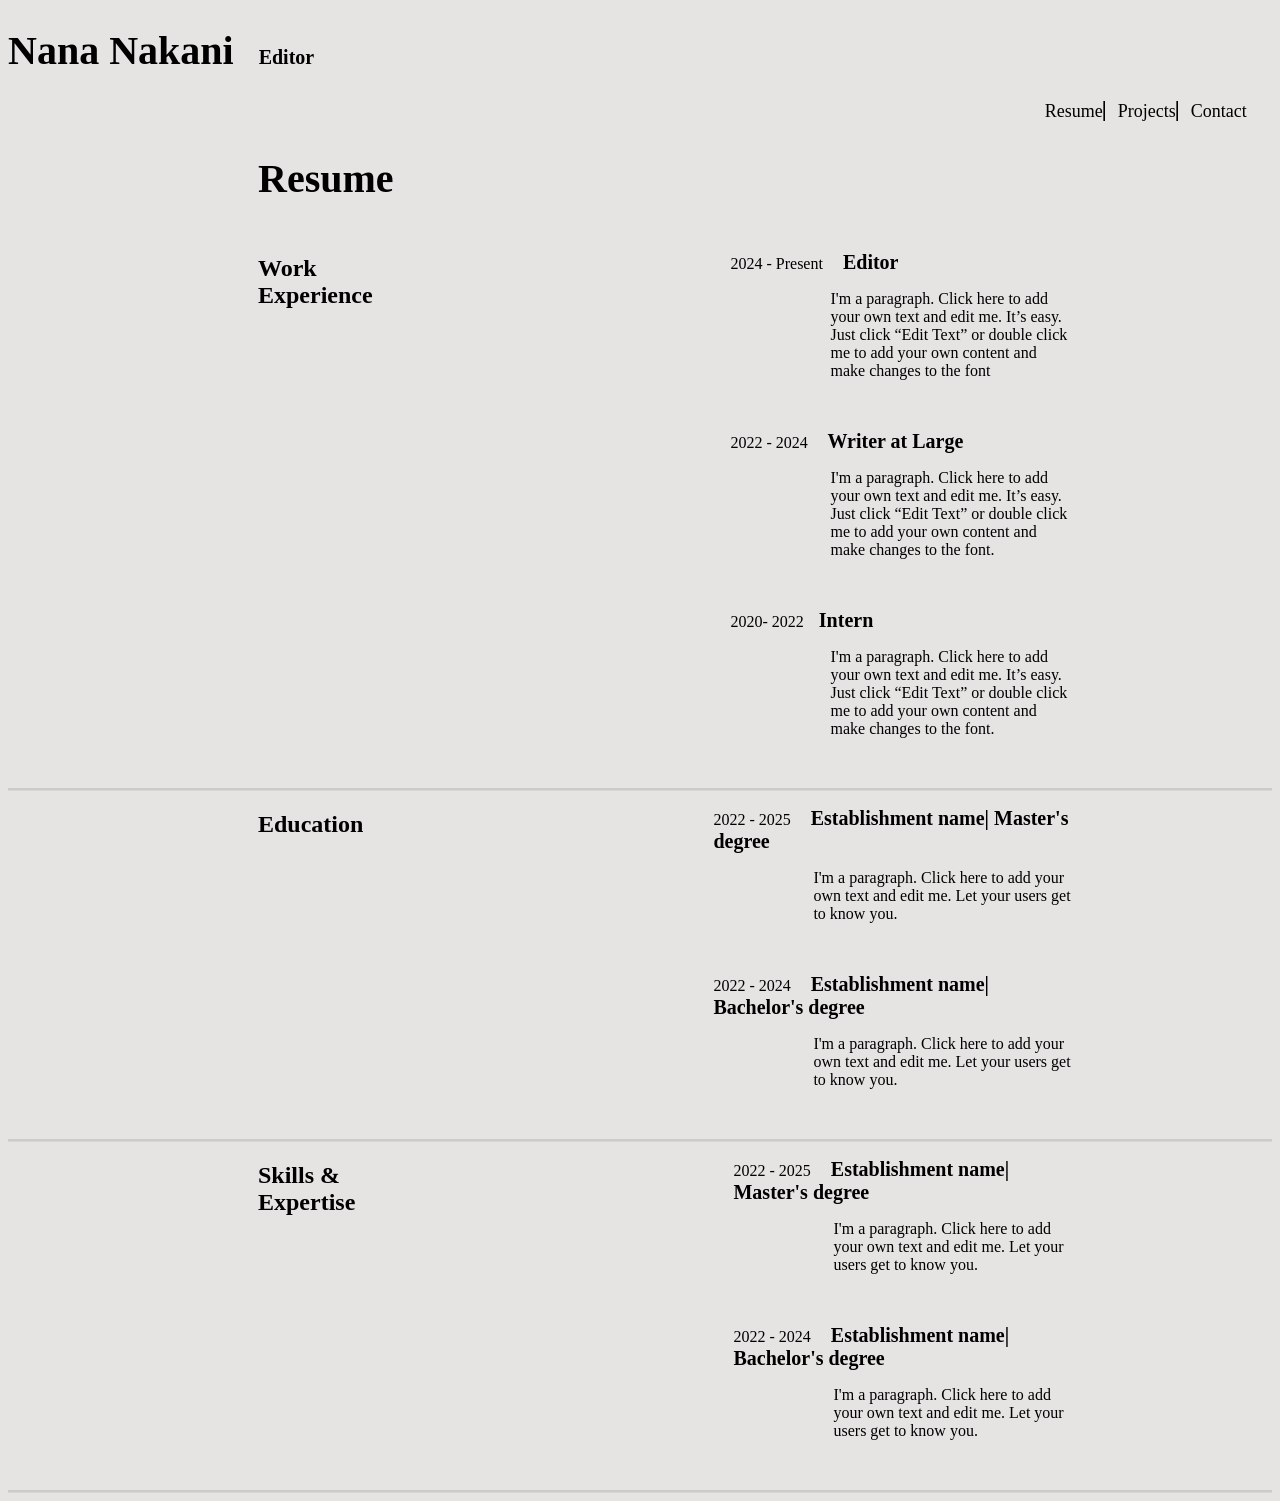
==== Resume.html @ c5b107cb "CV-Changed" ====
<!DOCTYPE html>
<html lang="en">
<head>
    <meta charset="UTF-8">
    <meta name="viewport" content="width=device-width, initial-scale=1.0">
    <title>Resume</title>
    <link rel="stylesheet" href="Resume.css">
    <link rel="stylesheet" href="Resume.html">
    <link rel="stylesheet" href="Contact.html">
    <link rel="stylesheet" href="Projects.html">
</head>
<body>
    <header>
        <div class="first">
            <h1>Nana Nakani <span>Editor</span></h1>
        </div>
        <nav>
            <ul class="header">
                <li class="Resume"><a href="./Resume.html">Resume</a></li>
                <li class="Projects"><a href="Projects.html">Projects</a></li>
                <li class="Contact"><a href="Contact.html">Contact</a></li>
            </ul>
        </nav>
    </header>
</head>
<body>
    <main>
        <section class="first">
            <div class="div1">
                <h1>Resume</h1>
            </div>
        </section>
        <section class="second">
            <div class="div2">
                <h2>Work Experience</h2>
            </div>
                <aside>
                    <p class="years">2024 - Present<span> Editor</span></p>
                    <p class="paragraph1">I'm a paragraph. Click here to add your own text and edit me. It’s easy. Just click “Edit Text” or double click me to add your own content and make changes to the font</p>
                    <p class="years">2022 - 2024<span> Writer at Large</span></p>
                    <p class="paragraph1">I'm a paragraph. Click here to add your own text and edit me. It’s easy. Just click “Edit Text” or double click me to add your own content and make changes to the font.</p>
                    <p class="years">2020- 2022<span>Intern</span></p>
                    <p class="paragraph1">I'm a paragraph. Click here to add your own text and edit me. It’s easy. Just click “Edit Text” or double click me to add your own content and make changes to the font.</p>
                </aside>
    </section>
    <section class="Third">
        <div class="div2">
            <h2>Education</h2>
        </div>
            <aside>
                <p class="years">2022 - 2025<span> Establishment name| Master's degree</span></p>
                <p class="paragraph1">I'm a paragraph. Click here to add your own text and edit me. Let your users get to know you.</p>
                <p class="years">2022 - 2024<span> Establishment name| Bachelor's degree</span></p>
                <p class="paragraph1">I'm a paragraph. Click here to add your own text and edit me. Let your users get to know you.</p>
            </aside>
    </section>
    <section class="Fourth">
        <div class="div2">
            <h2>Skills & Expertise</h2>
        </div>
            <aside>
                <p class="years">2022 - 2025<span> Establishment name| Master's degree</span></p>
                <p class="paragraph1">I'm a paragraph. Click here to add your own text and edit me. Let your users get to know you.</p>
                <p class="years">2022 - 2024<span> Establishment name| Bachelor's degree</span></p>
                <p class="paragraph1">I'm a paragraph. Click here to add your own text and edit me. Let your users get to know you.</p>
            </aside>
        </section>

    </main>

    
</body>
</html>
---- Resume.css ----
body{
    background-color: rgb(230, 227, 227);
}
h1{
    font-size: 40px;
    font-style: normal;
    font-weight: bold;   
}
span{
    font-size: 20px;
    font-style: normal;
    font-weight: normal;
}
nav{
    padding-right: 2%;
}
.header{
    text-align:right;
}
.Resume {
    font-size: 18px;
    font-style: normal;
    font-weight: normal;
    text-align: left;
    display: inline;
    border-right-style: ridge;
    border-right-color: black;
    border-right-width: 2px;
    column-gap: 2px;
}
.Projects {
    font-size: 18px;
    font-style: normal;
    font-weight: normal;
    text-align: center;
    display: inline;
    margin: 0.5em;
    border-right-style: ridge;
    border-right-color: black;
    border-right-width: 2px;
}
.Contact{
    font-size: 18px;
    font-style: normal;
    font-weight: normal;
    text-align: right;
    display: inline;
}
a{
    color: black;
    text-decoration: none;
}
.second{
    display: flex;
    border-bottom: 3px;
    border-bottom-color: rgba(22, 21, 21, 0.111);
    border-bottom-style: groove;     
}
aside{
    float: right;
    width: 500px;
    height: auto;
    margin-right: 200px;
}
.div1{
    margin-left: 250px;
}
.div2{
    margin-left: 250px;
    margin-right: 350px;
} 
span{
    font-weight: bold;
    margin-left: 15px; 
}
.paragraph1{
    margin-left: 100px; 
    margin-bottom: 50px;   
}
.Third{
    display: flex;
    border-bottom: 3px;
    border-bottom-color: rgba(22, 21, 21, 0.111);
    border-bottom-style: groove; 
}
.Fourth{
    display: flex;
    border-bottom: 3px;
    border-bottom-color: rgba(22, 21, 21, 0.111);
    border-bottom-style: groove; 
}
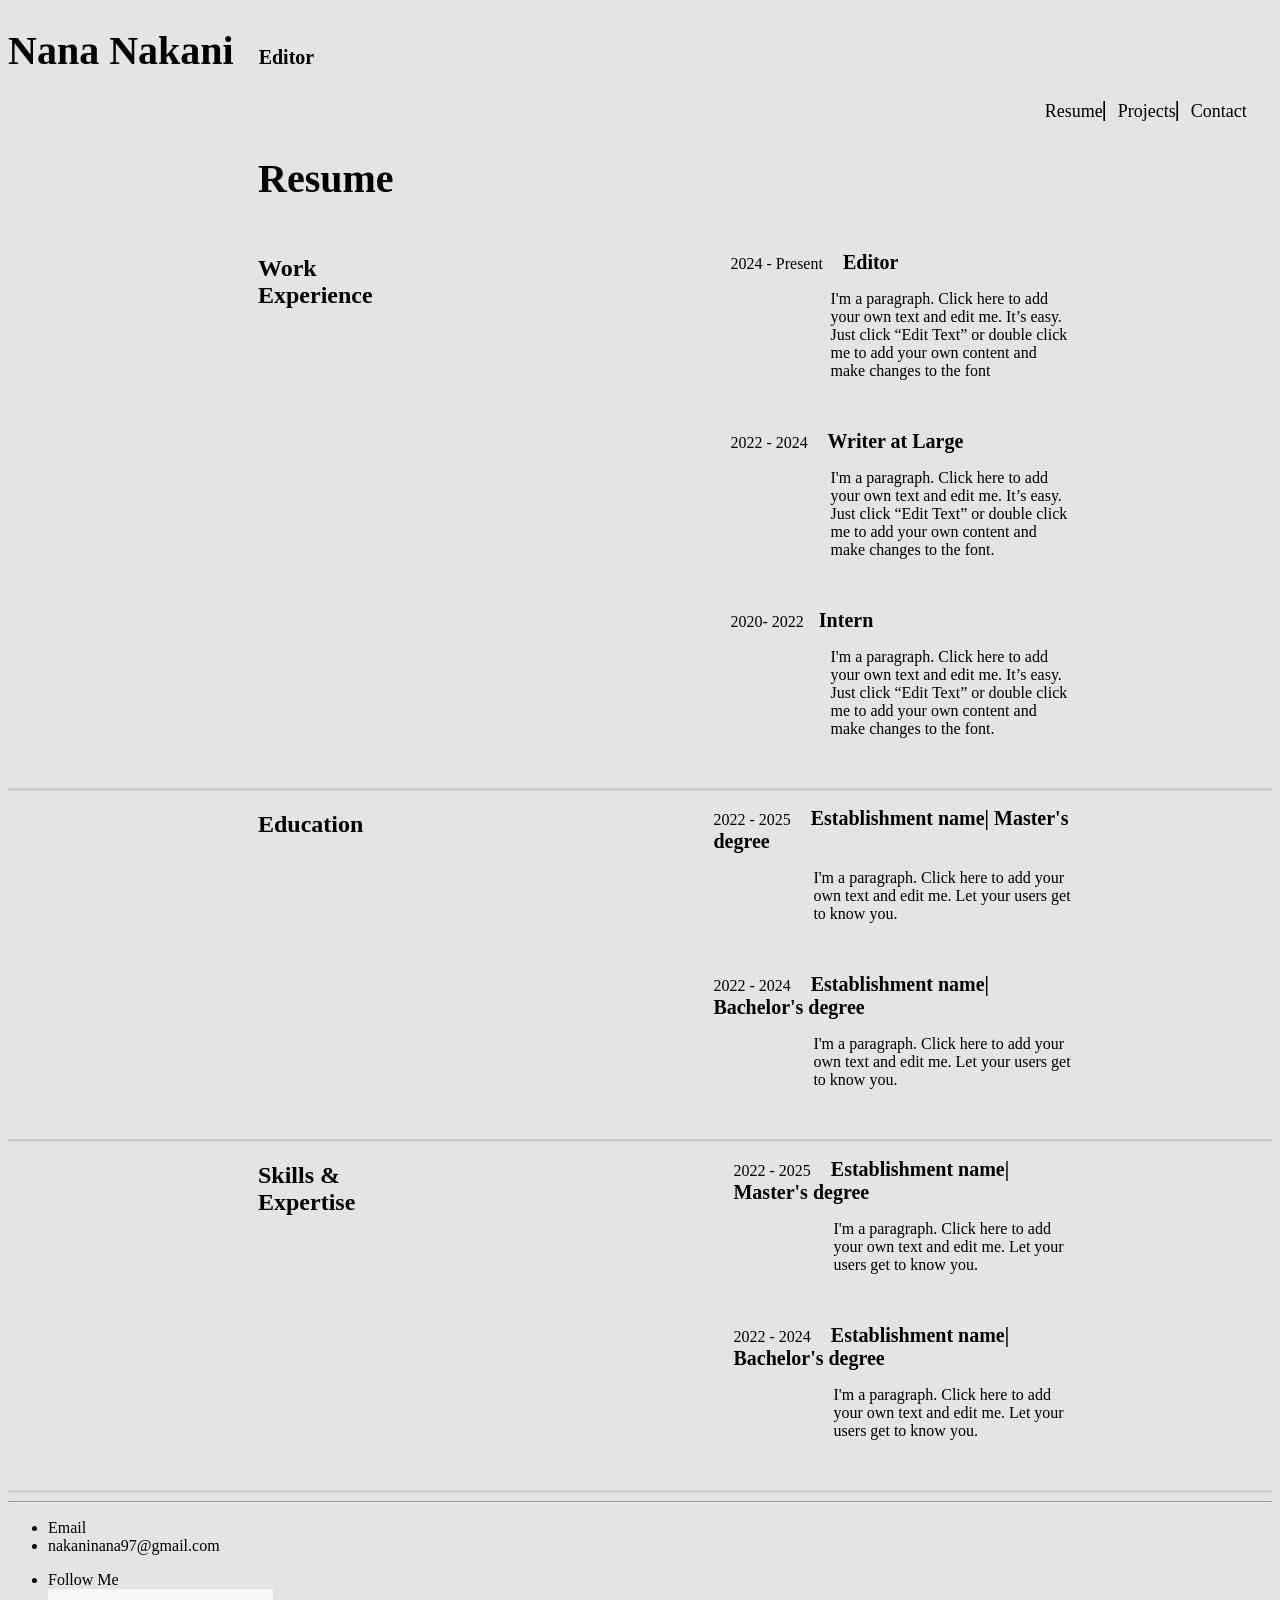
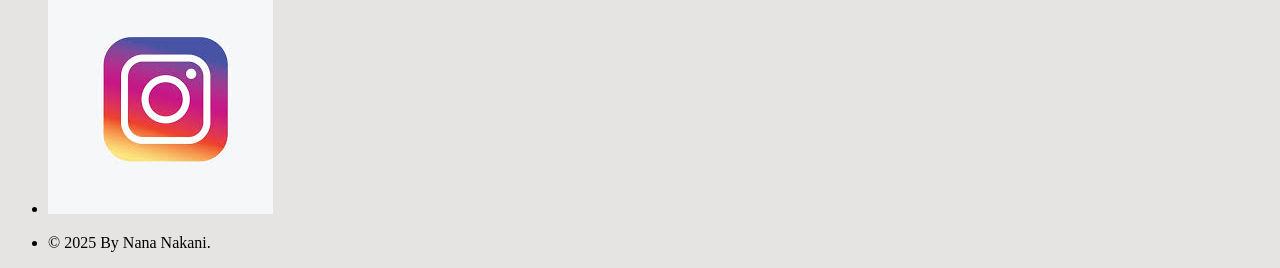
==== commit caccf4bb: "Last change" ====
--- a/Resume.html
+++ b/Resume.html
@@ -67,6 +67,27 @@
         </section>
 
     </main>
+    <footer>
+        <hr>
+        <section class="footer">
+            <nav class="email">
+                <ul class="footerul">
+                    <li class="gmail">Email</li>
+                    <li><a href="email:nakaninana97@gmail.com">nakaninana97@gmail.com</a></li>
+                </ul>
+            </nav>
+            <nav class="follow">
+                <ul class="footerul">
+                    <li class="insta">Follow Me</li>
+                    <li><img class="instagram" src="instagram.png" alt=""></li>
+                </ul>
+            </nav>
+            <nav class="byme">
+            <ul class="footerul">
+                <li class="2025">© 2025 By Nana Nakani.</li>
+            </ul>
+        </nav>   
+    </footer>
 
     
 </body>
